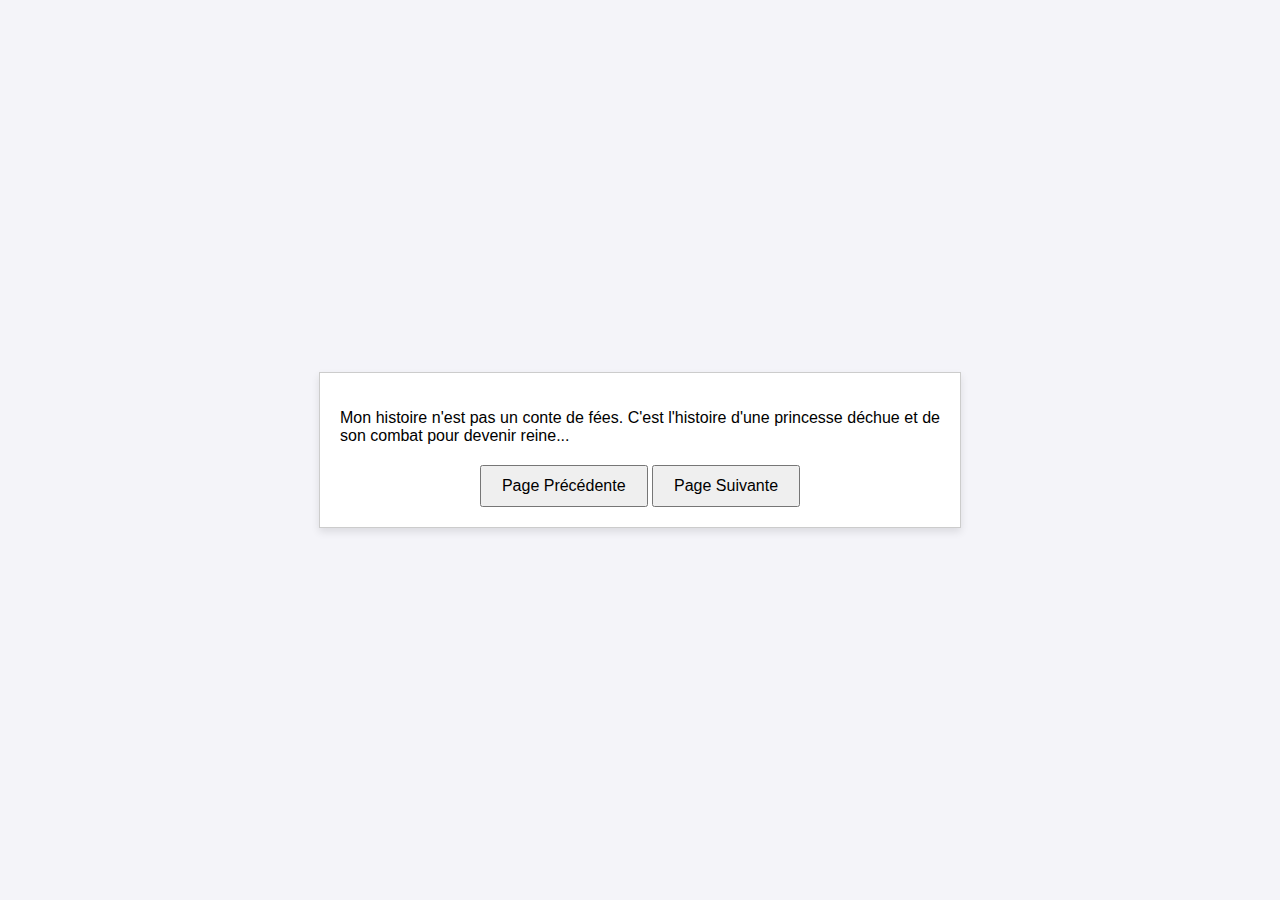
==== asredasdawn/read.html @ 8996b613 "Update and rename cover.html to read.html" ====
<!DOCTYPE html>
<html lang="fr">
  <head>
      <meta charset="UTF-8">
      <meta name="viewport" content="width=device-width, initial-scale=1.0">
      <title>Lecture - As Red As Dawn - De Leena HDF</title>
      <style>
          /* Styles pour la mise en page du texte */
          body {
              font-family: Arial, sans-serif;
              display: flex;
              justify-content: center;
              align-items: center;
              height: 100vh;
              margin: 0;
              background-color: #f4f4f9;
          }
          .book-container {
              width: 60%;
              max-width: 600px;
              text-align: justify;
              padding: 20px;
              border: 1px solid #ccc;
              background-color: #fff;
              box-shadow: 0 4px 8px rgba(0, 0, 0, 0.1);
          }
          .page {
              display: none; /* Par défaut, on cache toutes les pages */
          }
          .page.active {
              display: block; /* Affiche uniquement la page active */
          }
          .navigation {
              text-align: center;
              margin-top: 20px;
          }
          .navigation button {
              padding: 10px 20px;
              font-size: 16px;
              cursor: pointer;
          }
      </style>
  </head>
  <body>
    <div class="book-container">
        <!-- Page 1 -->
        <div class="page active">
            <p>Mon histoire n'est pas un conte de fées. C'est l'histoire d'une princesse déchue et de son combat pour devenir reine...</p>
        </div>
        
        <!-- Page 2 -->
        <div class="page">
            <p>Chapitre 1<br>J'avais quatorze ans lorsque j'ai acquis ce que ma défunte mère m'avait laissé...</p>
        </div>
    
        <!-- Ajoutez d'autres pages ici, une page par div .page -->
        <div class="page">
            <p>Chapitre 2<br>Le voleur me regarda pendant quelques secondes d'un air stupéfait...</p>
        </div>
    
        <!-- Navigation -->
        <div class="navigation">
            <button onclick="prevPage()">Page Précédente</button>
            <button onclick="nextPage()">Page Suivante</button>
        </div>
    </div>
    
    <script>
        // JavaScript pour gérer la navigation entre les pages
        let currentPage = 0;
        const pages = document.querySelectorAll('.page');
    
        function showPage(pageIndex) {
            pages.forEach((page, index) => {
                page.classList.toggle('active', index === pageIndex);
            });
        }
    
        function nextPage() {
            if (currentPage < pages.length - 1) {
                currentPage++;
                showPage(currentPage);
            }
        }
    
        function prevPage() {
            if (currentPage > 0) {
                currentPage--;
                showPage(currentPage);
            }
        }
    </script>
  </body>
</html>
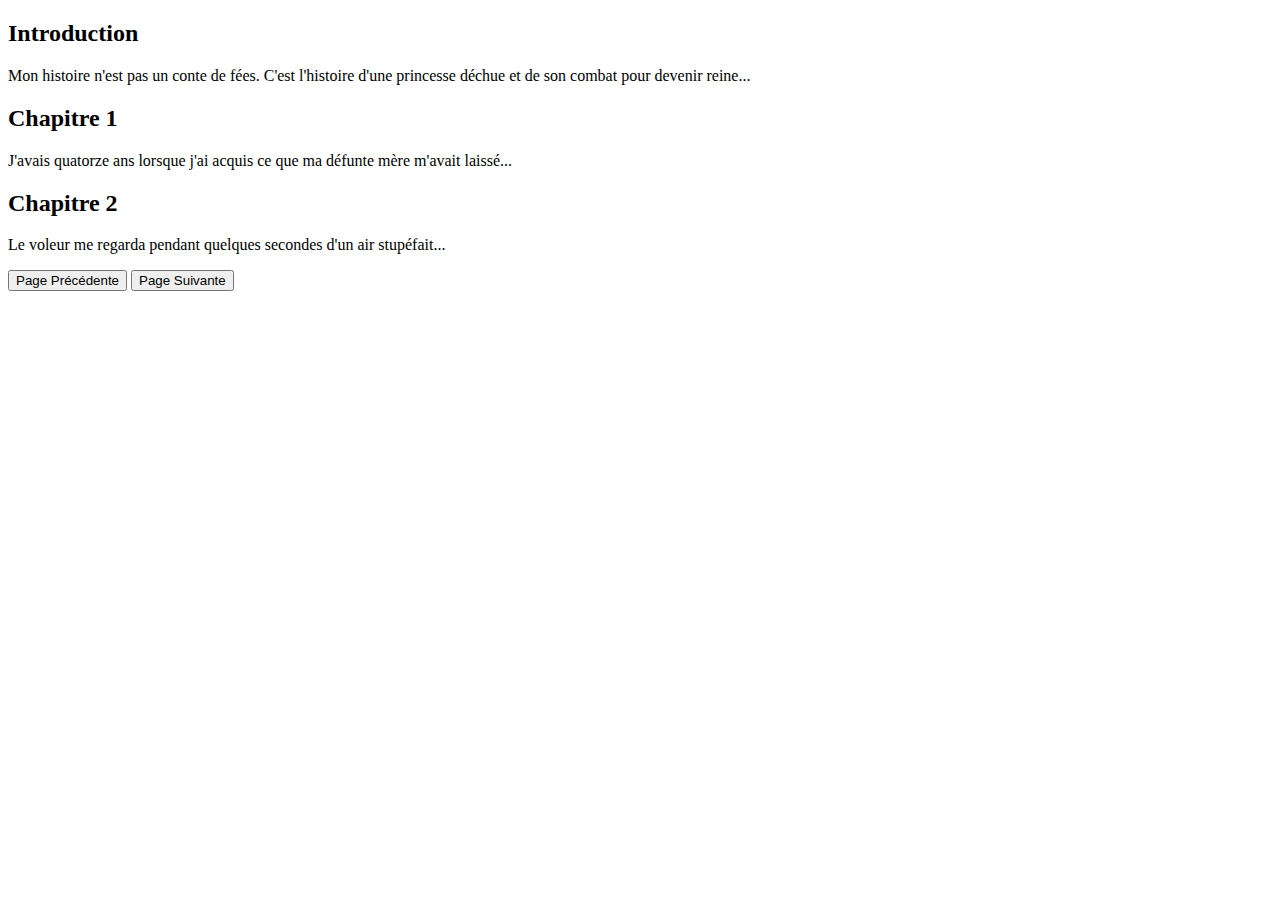
==== commit fbd32b4f: "Update read.html" ====
--- a/asredasdawn/read.html
+++ b/asredasdawn/read.html
@@ -3,59 +3,27 @@
   <head>
       <meta charset="UTF-8">
       <meta name="viewport" content="width=device-width, initial-scale=1.0">
-      <title>Lecture - As Red As Dawn - De Leena HDF</title>
-      <style>
-          /* Styles pour la mise en page du texte */
-          body {
-              font-family: Arial, sans-serif;
-              display: flex;
-              justify-content: center;
-              align-items: center;
-              height: 100vh;
-              margin: 0;
-              background-color: #f4f4f9;
-          }
-          .book-container {
-              width: 60%;
-              max-width: 600px;
-              text-align: justify;
-              padding: 20px;
-              border: 1px solid #ccc;
-              background-color: #fff;
-              box-shadow: 0 4px 8px rgba(0, 0, 0, 0.1);
-          }
-          .page {
-              display: none; /* Par défaut, on cache toutes les pages */
-          }
-          .page.active {
-              display: block; /* Affiche uniquement la page active */
-          }
-          .navigation {
-              text-align: center;
-              margin-top: 20px;
-          }
-          .navigation button {
-              padding: 10px 20px;
-              font-size: 16px;
-              cursor: pointer;
-          }
-      </style>
+      <title>Lecture - As Red As Dawn</title>
+      <link rel="stylesheet" href="styles.css">
   </head>
-  <body>
+  <body>  
     <div class="book-container">
         <!-- Page 1 -->
         <div class="page active">
+            <h2>Introduction</h2>
             <p>Mon histoire n'est pas un conte de fées. C'est l'histoire d'une princesse déchue et de son combat pour devenir reine...</p>
         </div>
         
         <!-- Page 2 -->
         <div class="page">
-            <p>Chapitre 1<br>J'avais quatorze ans lorsque j'ai acquis ce que ma défunte mère m'avait laissé...</p>
+            <h2>Chapitre 1</h2>
+            <p>J'avais quatorze ans lorsque j'ai acquis ce que ma défunte mère m'avait laissé...</p>
         </div>
     
-        <!-- Ajoutez d'autres pages ici, une page par div .page -->
+        <!-- Ajoutez d'autres pages ici -->
         <div class="page">
-            <p>Chapitre 2<br>Le voleur me regarda pendant quelques secondes d'un air stupéfait...</p>
+            <h2>Chapitre 2</h2>
+            <p>Le voleur me regarda pendant quelques secondes d'un air stupéfait...</p>
         </div>
     
         <!-- Navigation -->
@@ -65,30 +33,6 @@
         </div>
     </div>
     
-    <script>
-        // JavaScript pour gérer la navigation entre les pages
-        let currentPage = 0;
-        const pages = document.querySelectorAll('.page');
-    
-        function showPage(pageIndex) {
-            pages.forEach((page, index) => {
-                page.classList.toggle('active', index === pageIndex);
-            });
-        }
-    
-        function nextPage() {
-            if (currentPage < pages.length - 1) {
-                currentPage++;
-                showPage(currentPage);
-            }
-        }
-    
-        function prevPage() {
-            if (currentPage > 0) {
-                currentPage--;
-                showPage(currentPage);
-            }
-        }
-    </script>
+    <script src="script.js"></script>
   </body>
 </html>
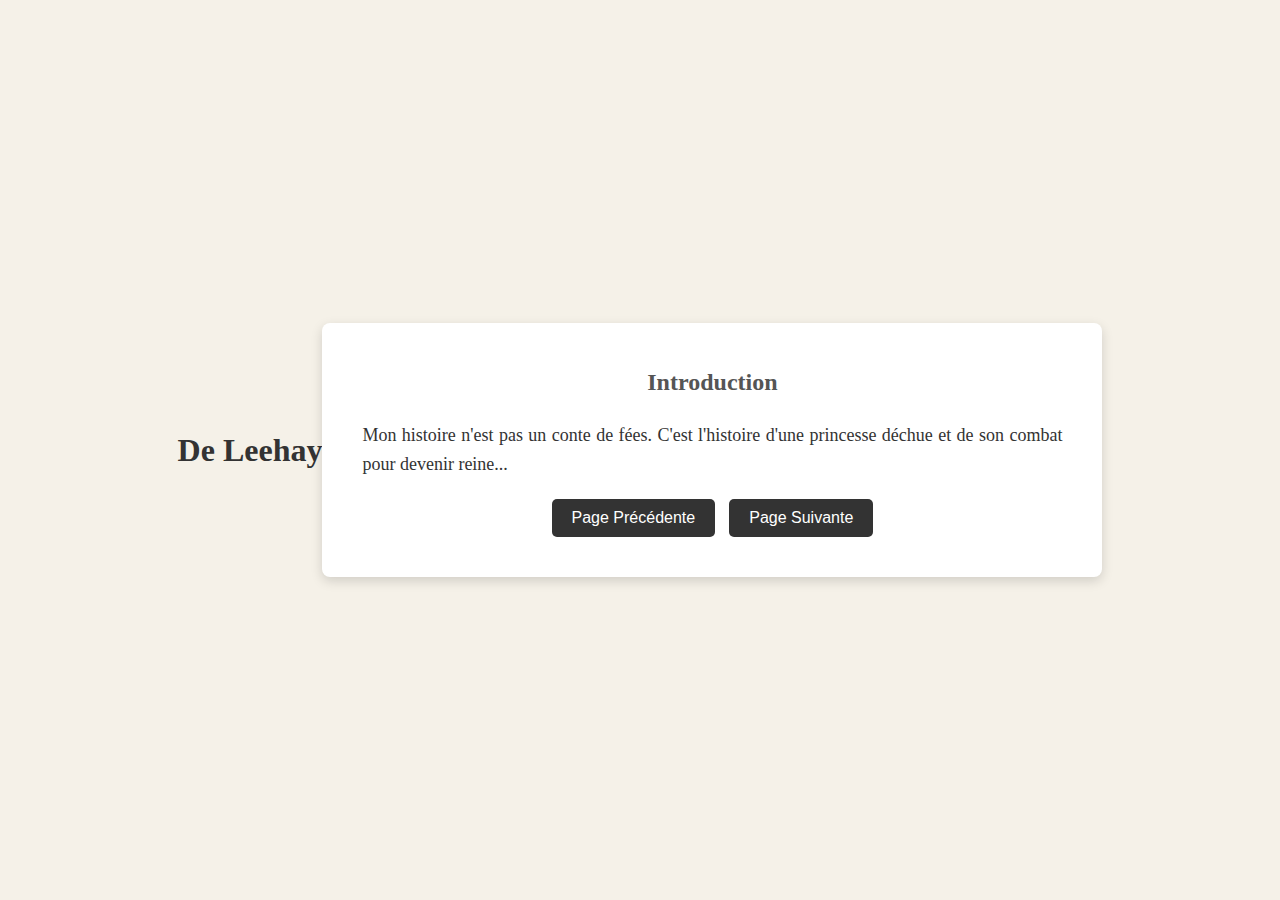
==== commit a1e1f4f6: "Update read.html" ====
--- a/asredasdawn/read.html
+++ b/asredasdawn/read.html
@@ -7,6 +7,7 @@
       <link rel="stylesheet" href="styles.css">
   </head>
   <body>  
+    <h1>De Leehay</h1>
     <div class="book-container">
         <!-- Page 1 -->
         <div class="page active">
--- a/asredasdawn/styles.css
+++ b/asredasdawn/styles.css
@@ -0,0 +1,74 @@
+/* Styles généraux pour la mise en page et l'ambiance du livre */
+body {
+    font-family: Georgia, serif;
+    color: #333;
+    background-color: #f5f1e8;
+    display: flex;
+    justify-content: center;
+    align-items: center;
+    height: 100vh;
+    margin: 0;
+}
+
+.book-container {
+    width: 60%;
+    max-width: 700px;
+    padding: 40px;
+    background-color: #fff;
+    box-shadow: 0 4px 12px rgba(0, 0, 0, 0.15);
+    border-radius: 8px;
+    line-height: 1.6;
+    text-align: justify;
+    position: relative;
+}
+
+/* Styles pour chaque page du livre */
+.page {
+    display: none; /* Cache toutes les pages par défaut */
+}
+
+.page.active {
+    display: block; /* Affiche uniquement la page active */
+    animation: fadeIn 0.6s ease;
+}
+
+/* Effet d'apparition pour chaque page */
+@keyframes fadeIn {
+    from { opacity: 0; }
+    to { opacity: 1; }
+}
+
+/* Styles pour le texte et les chapitres */
+p {
+    margin: 1em 0;
+    font-size: 18px;
+}
+
+h2 {
+    text-align: center;
+    font-size: 24px;
+    margin-top: 0;
+    color: #555;
+}
+
+/* Boutons de navigation */
+.navigation {
+    text-align: center;
+    margin-top: 20px;
+}
+
+.navigation button {
+    padding: 10px 20px;
+    font-size: 16px;
+    cursor: pointer;
+    border: none;
+    background-color: #333;
+    color: #fff;
+    border-radius: 5px;
+    margin: 0 5px;
+    transition: background-color 0.3s;
+}
+
+.navigation button:hover {
+    background-color: #555;
+}
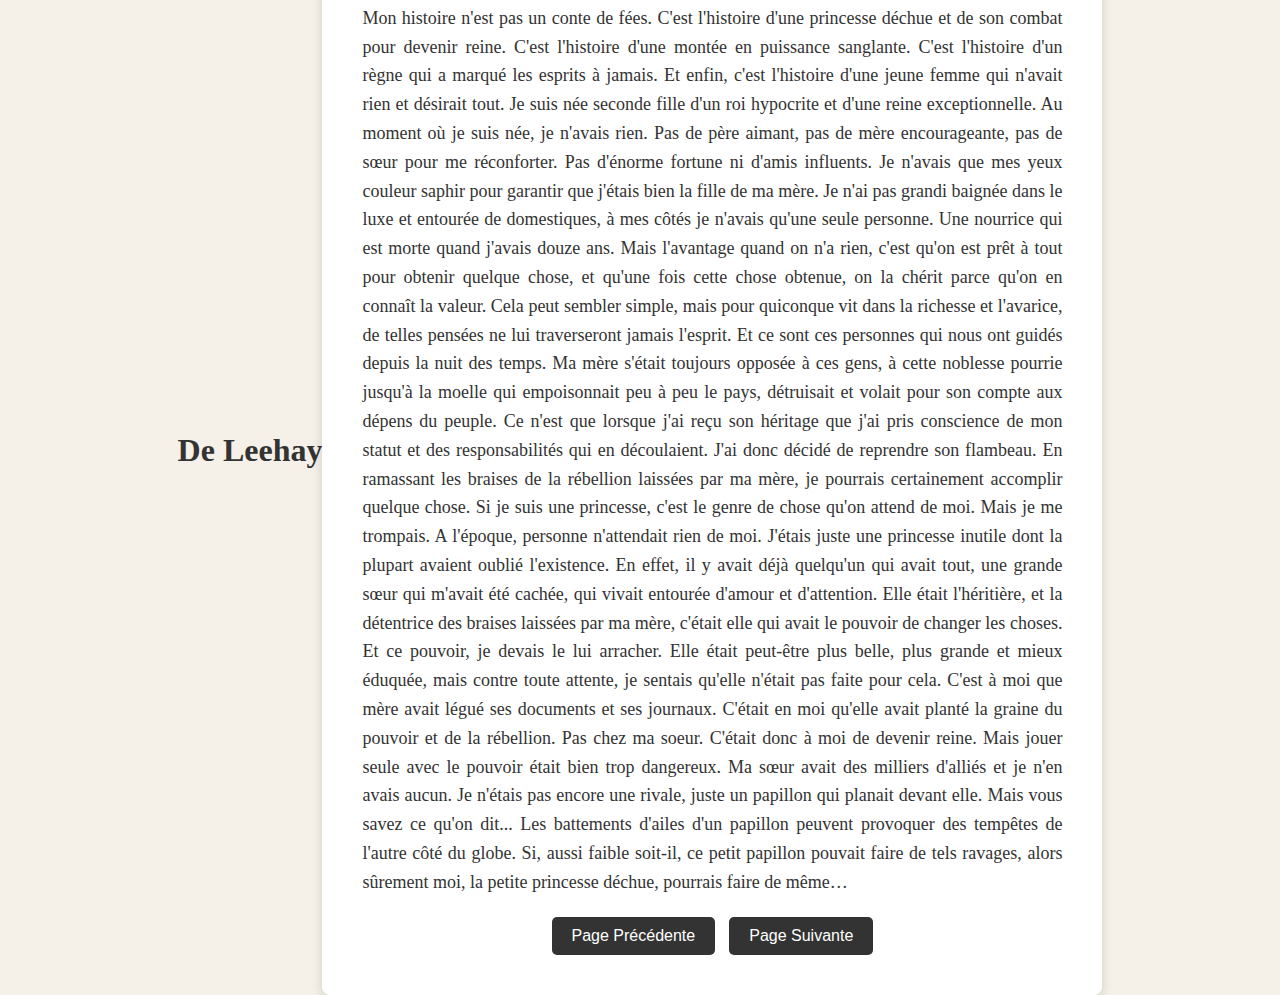
==== commit 0b93a44d: "Update read.html" ====
--- a/asredasdawn/read.html
+++ b/asredasdawn/read.html
@@ -12,19 +12,349 @@
         <!-- Page 1 -->
         <div class="page active">
             <h2>Introduction</h2>
-            <p>Mon histoire n'est pas un conte de fées. C'est l'histoire d'une princesse déchue et de son combat pour devenir reine...</p>
+            <p>Mon histoire n'est pas un conte de fées. C'est l'histoire d'une princesse déchue et de son
+combat pour devenir reine. C'est l'histoire d'une montée en puissance sanglante. C'est
+l'histoire d'un règne qui a marqué les esprits à jamais. Et enfin, c'est l'histoire d'une jeune
+femme qui n'avait rien et désirait tout. Je suis née seconde fille d'un roi hypocrite et d'une
+reine exceptionnelle. Au moment où je suis née, je n'avais rien. Pas de père aimant, pas de
+mère encourageante, pas de sœur pour me réconforter. Pas d'énorme fortune ni d'amis
+influents. Je n'avais que mes yeux couleur saphir pour garantir que j'étais bien la fille de ma
+mère. Je n'ai pas grandi baignée dans le luxe et entourée de domestiques, à mes côtés je
+n'avais qu'une seule personne. Une nourrice qui est morte quand j'avais douze ans. Mais
+l'avantage quand on n'a rien, c'est qu'on est prêt à tout pour obtenir quelque chose, et
+qu'une fois cette chose obtenue, on la chérit parce qu'on en connaît la valeur. Cela peut
+sembler simple, mais pour quiconque vit dans la richesse et l'avarice, de telles pensées ne
+lui traverseront jamais l'esprit. Et ce sont ces personnes qui nous ont guidés depuis la nuit
+des temps. Ma mère s'était toujours opposée à ces gens, à cette noblesse pourrie jusqu'à la
+moelle qui empoisonnait peu à peu le pays, détruisait et volait pour son compte aux dépens
+du peuple. Ce n'est que lorsque j'ai reçu son héritage que j'ai pris conscience de mon statut
+et des responsabilités qui en découlaient. J'ai donc décidé de reprendre son flambeau. En
+ramassant les braises de la rébellion laissées par ma mère, je pourrais certainement
+accomplir quelque chose. Si je suis une princesse, c'est le genre de chose qu'on attend de
+moi. Mais je me trompais. A l'époque, personne n'attendait rien de moi. J'étais juste une
+princesse inutile dont la plupart avaient oublié l'existence. En effet, il y avait déjà quelqu'un
+qui avait tout, une grande sœur qui m'avait été cachée, qui vivait entourée d'amour et
+d'attention. Elle était l'héritière, et la détentrice des braises laissées par ma mère, c'était elle
+qui avait le pouvoir de changer les choses. Et ce pouvoir, je devais le lui arracher. Elle était
+peut-être plus belle, plus grande et mieux éduquée, mais contre toute attente, je sentais
+qu'elle n'était pas faite pour cela. C'est à moi que mère avait légué ses documents et ses
+journaux. C'était en moi qu'elle avait planté la graine du pouvoir et de la rébellion. Pas chez
+ma soeur. C'était donc à moi de devenir reine. Mais jouer seule avec le pouvoir était bien
+trop dangereux. Ma sœur avait des milliers d'alliés et je n'en avais aucun. Je n'étais pas
+encore une rivale, juste un papillon qui planait devant elle. Mais vous savez ce qu'on dit...
+Les battements d'ailes d'un papillon peuvent provoquer des tempêtes de l'autre côté du
+globe. Si, aussi faible soit-il, ce petit papillon pouvait faire de tels ravages, alors sûrement
+moi, la petite princesse déchue, pourrais faire de même…</p>
         </div>
         
         <!-- Page 2 -->
         <div class="page">
             <h2>Chapitre 1</h2>
-            <p>J'avais quatorze ans lorsque j'ai acquis ce que ma défunte mère m'avait laissé...</p>
+            <p>J'avais quatorze ans lorsque j'ai acquis ce que ma défunte mère m'avait laissé, quinze
+quand j'ai découvert l'existence de ma grande sœur, seize quand j'ai réalisé que mes
+tentatives de conquête du pouvoir resteraient vaines tant que je n'aurais pas d'alliés.
+Pour moi la vie n'a jamais été un long fleuve tranquille, j'ai dû tout apprendre seule.
+L'écriture et la lecture, la couture et la broderie, l'étiquette royale bien sûr. Puis j'ai continué
+avec la politique, la diplomatie et les stratégies guerrières. Pour finir avec la finance, la
+comptabilité et le commerce.
+Jour après jour, je devenais un monstre de connaissance.
+Ma sœur avait la beauté, le charisme. J'aurais les compétences.
+Je me réveillais chaque matin un peu plus déterminée, obligée de regarder ma sœur Annet
+de loin, ses longs cheveux dorés volant au vent. Son doux sourire charmant les fils et les
+filles des marquis ou des comtes, qui lui rendaient visite presque tous les jours.
+Un jour, en la regardant par la fenêtre, nos regards s'étaient croisés, et ses yeux s'étaient
+voilés un instant.
+"Elle me déteste aussi." Je me suis dit ce jour-là.
+Il suffisait de les regarder brièvement dans les yeux pour voir la haine qui ornait leurs
+regards lorsqu'ils me voyaient.
+Mon père ne faisait pas exception.
+Il était apparemment obsédé par ma mère, et je ne lui ressemblait malheureusement en rien.
+J'étais même celle qui avait causé sa mort.
+Au contraire, Annet était comme une reproduction de notre mère. Un sosie presque parfait. Il
+n'y avait pas de mots pour décrire à quel point elles étaient similaires. Et secrètement j'en
+étais jalouse. Si seulement j'avais pu ressembler un peu à notre mère...
+Je n'aurais peut-être pas vécu recluse, j'aurais rencontré mon père bien avant mes quatorze
+ans. Mais cela n'avait pas été le cas et rien ne changerait jamais cela.
+Je me souvenais encore de ses premiers mots lorsque je m'étais présenté à lui pour la
+première fois. J'avais l'air ridicule dans ma robe usée et trop petite, mes cheveux violet
+foncé étaient plus emmêlés et ternes que si je venais de rentrer d'un champ de bataille.
+"Qui es-tu?" avait-il demandé d'un ton ennuyé.
+Je n'avais même pas pris la peine de répondre.
+Je m'étais contentée de le dévisager le plus résolument possible, et j'étais sûr qu'un jour il
+brûlerait sous le feu de mon regard.
+Et puis soudainement, il avait laissé échapper un petit rire avant de se taire et de me
+regarder froidement.
+"Alors c'est toi Capri... Après tout ce temps, je ne pensais pas que tu aurais survécu." Puis il
+avait rit de nouveau.
+Charmante rencontre n'est ce pas ?
+C'est ce jour-là que j'avais définitivement compris que personne ne m'aimait. Le peuple
+ignorait mon existence, le personnel me haïssait, et ma seule famille me traitait comme si je
+n'existais pas.
+Cette réalité me frappa fort, très fort. Mais pas assez pour m'abattre.
+S'ils ne voulaient pas reconnaître mon existence alors j'allais les forcer à le faire.
+J'allais devenir si intelligente, que tous leurs conseillers se retrouveraient sur le banc de
+touche.
+Si puissante, que mon père serait forcé de s'agenouiller devant moi.
+Si belle, si raffinée que même Annet paraîtrait fade en comparaison.
+Si aimée de tous, que je n'aurais plus besoin d'un père ou d'une sœur pour me sentir exister.
+Ce jour là, alors qu'un crépuscule couleur rouge sang commençait à teinter le ciel, je
+regardais l'église principale une dernière fois.
+La prochaine fois que mes pieds fouleront ce sol, ce sera lors de mon couronnement.
+Après cette promesse, je m'en retourna vers le palais, bien décidée à fomenter un plan
+imparable et parfait.
+Une fois dans ma chambre, je me mis une nouvelle fois à lire les carnets que ma mère
+m'avait légué, la lettre qu'elle m'avait écrite quelques minutes avant de mourir. J'effleurais
+les bourses remplies d'or qu'elle avait laissé pour moi. Il serait peut-être temps de m'en
+servir...
+D'un côté de savais que j'avais besoin de cet argent.
+De l'autre, je me refusais à l'utiliser. C'était l'argent de ma mère, pas le miens, si mon plan
+s'avérait être un échec alors son héritage serait gâché.
+Cependant l'argent est un allié indispensable lors des guerres de pouvoir.
+Le plus riche peut aisément manipuler les foules. Et cela est d'autant plus vrai dans une
+famille Royale...
+On dit que la nuit porte conseil. Je peux vous assurer que c'est vrai, car après une longue
+nuit de sommeil, les idées fusaient dans mon cerveau sans s'arrêter.
+Tôt ce matin, je brossais diligemment mes longs cheveux violets foncés. Je tenais cette
+couleur parme de mon père. Ma chevelure avait beau être ondulée et terne, elle avait le
+mérite d'être soyeuse. Avec quelques coiffes et ornements je pourrais facilement en faire
+quelque chose.
+Mes yeux, à l'inverse de ma chevelure, étaient mon point fort. D'un bleu ciel éclatant, ils
+brillaient plus fort que le plus gros des saphirs. Et ils me permettaient de prouver ma
+légitimité à la succession.
+Seule la famille Azur, dont ma mère était la matriarche, possédait ces yeux d'un bleu si
+caractéristique.
+Même si je n'étais pas aussi resplendissante que ma sœur, je n'étais pas non plus hideuse.
+J'enfilais une robe en mousseline bleue pâle, que j'avais cousue moi même, et qui était
+certainement la plus belle pièce que j'avais en ma possession. Elle n'était pas aussi
+splendide que les toilettes de ma sœur, mais elle était tout de même plus belle que les robes
+abîmées et trop petites qui s'entassaient dans mon placard.
+J'optais ensuite pour une paire d'escarpins blancs, qui appartenaient autrefois à ma mère.
+Ils étaient légèrement trop grands pour moi mais je n'avais que ceux là.
+Pour finir, je me cachais sous une cape bleue sombre, également de ma confection, puis
+sorti de ma chambre.
+Dans le palais abandonné que l'on m'avait cédé, il y avait dans le hall un portrait de la
+famille royale avant ma naissance. Mon père un sourire fier et hautains accroché aux lèvres,
+tenait dans ses bras ma sœur, qui n'était qu'un bébé entouré d'un lange de soie blanche. Et
+puis il y avait ma mère. Ce portrait ne lui faisait pas honneur. Elle affichait une mine trop
+posée, trop calme, qui ne correspondait pas à sa personnalité de guerrière, à son
+tempérament de feu.
+Cathleen Azur Weiss restait dans les mémoires de par sa détermination et son regard
+vaillant.
+Mais ici, elle n'était représentée qu'en pauvre mère fatiguée. Je détestait ce portrait.
+Une fois sortie du palais désaffecté, je quittais le domaine royal par le fond du jardin, sans
+croiser personne, puis me dirigeais vers la ville à pied, les bourses laissées par ma mère
+cachées sous ma cape. Je me rendais là bas sans trop de but. Je ne savais pas si il vallait
+mieux acheter des bijoux, des robes, ou bien une épée pour me défendre, ou peut être
+même un esclave. J'étais persuadée qu'en suivant mon instinct je trouverai quelque chose
+d'utile. L'épée n'était pas une si mauvaise idée, mais il y avait plusieurs inconvénients.
+Premièrement, je ne connaissais que la théorie du combat à l'épée, acheter une épée
+signifiait également louer les services d'un maître d'armes. Or cela était certainement hors
+de ma portée, et m'entraîner seule était bien trop dangereux. De plus, il était mal vu qu'une
+femme achète une épée dans notre contrée, et sans vouloir leur donner raison, j'étais
+certainement trop faible physiquement pour porter une épée normale. J'abandonnais donc
+l'idée de l'épée.
+Par ailleurs, acheter un esclave était sûrement encore plus risqué. J'avais besoin d'une
+personne forte et agile, cependant forte et agile signifiait qu'il serait très facile pour l'esclave
+de s'échapper une fois sa liberté achetée. Il pourrait même me voler, ou bien me tuer. Ces
+gens là étaient prêts à tout pour survivre. Ils n'étaient donc pas dignes de confiance.
+J'optais donc pour les parures et les tenues de rêves que j'avais souvent vu sur les nobles
+de la cour. Petite, j'avais passé énormément de temps à épier ma sœur et ses amis, à
+écouter en secret les conversations des jeunes ladys experte en mode. Je savais donc où
+aller. Pour les robes c'était chez la célèbre couturière Artina, dont les créations étaient
+réservées uniquement à la très haute société, et c'était là que je me dirigeais en premier.
+J'entrais dans la boutique qui par chance était vide et analysait les tissus, et les modèles
+exposés sur les mannequins. Mon œil fut attiré par une robe jaune pâle, elle était au fond du
+magasin et n'avait pas l'air tout à fait terminée mais elle était déjà magnifique. Je touchais
+délicatement le tissu du buste, lorsqu'une voix féminine assez grave résonna derrière moi.
+"Elle vous intéresse ?" Demanda-t-elle d'un ton un peu bourru.
+Je répondis sans me retourner.
+"Combien la vendez vous ?"
+J'entendis un rire, qui me rappela vaguement celui de mon père lors de notre première
+rencontre.
+"Certainement plus chère que ce que vous pouvez vous permettre ma petite dame, mieux
+vaut vous rediriger vers des modèles plus simples et mieux adaptés."
+Je me retournais cette fois-ci. Artina était une femme grande et imposante, et vieillir n'avait
+fait qu'aiguiser sa beauté si particulière. Sa peau mate et ses cheveux noirs faisaient
+ressortir son regard si sombre mais si franc. Elle ne souhaitait pas perdre du temps avec
+des gens peu fortunés.
+Ses mots me firent sourire tandis que je la toisais froidement.
+"Je crois que j'ai ce qu'il faut." J'ai levé une des bourses tout en gardant un sourire narquois.
+"Mettez moi également ce modèle, avec le tissu tartan, ainsi que cette robe vert pomme."
+J'ai ajouté en pointant du doigt les modèles souhaités. Puis je lui lançais la première bourse,
+qu'elle rattrapa au vol, toujours stupéfaite par ce qu'il venait de se passer.
+Pour cette femme de caractère, c'était certainement la première fois qu'une fille si
+maigrelette, et faible lui parler sur ce ton, et elle en resta muette quelques instants.
+Je dus la couper dans ses réflexions car elle sursauta lorsque je pris la parole.
+"Je peux venir les chercher dans six jours, ça vous suffira n'est ce pas ?"
+Elle balbutia un oui, et je pus quitter la boutique sans me retourner, pleinement satisfaite. Je
+reposais ensuite la capuche de ma cape sur mon visage.
+"J'espère qu'elle n'a pas trop fait attention à mes yeux ..." Je murmurais en m'en allant vers
+la boutique du joaillier.
+Une fois encore la boutique était vide, à l'exception du vendeur, Stephen et d'une personne
+qui semblait être son assistant. Sans me soucier d'eux, j'admirais les pièces délicatement
+posées sur du velours sous l'épaisse vitrine. Stephen méritait effectivement sa renommée.
+Son travail était tout simplement fabuleux, chaque pierre était taillée si précisément qu'elle
+découpait votre image en million de petits reflets. Cela en était presque ensorcelant.
+Je portais mon choix sur quelques parures en jade et en diamants puis me dirigeais vers
+l'artisan afin de négocier les prix, lorsque mes yeux furent attirés par une masse sombre qui
+se déplaçait rapidement dans l'arrière boutique. Je n'étais visiblement pas la seule cliente
+ici. Je reportais alors mon attention sur Stephen, il était jeune et svelte, talentueux mais pas
+imbus de sa personne. À l'inverse d'Artina, il ne rechigna pas et emballa tout ce que je lui
+achetait proprement, avant de me remettre le tout avec un grand sourire. Du coin de l'œil
+j'aperçus une nouvelle fois cette silhouette en arrière boutique alors que m'apprêtais à m'en
+aller. Puis nos regards se croisèrent. L'inconnu avait de magnifiques yeux en amandes,
+d'une sublime couleur miel. Il y brillait un éclat malicieux presque aussi hypnotisant que les
+bijoux de la vitrine. Mais cet éclat me mis sur la piste, ce n'était pas un client.
+J'eu à peine le temps de finir de penser que l'inconnu se ruait sur la porte de sortie, mes
+boîtes à bijoux en mains. J'étais sonnée, si j'avais pu lire son regard il avait certainement vu
+au travers du mien, et il savait que j'avais compris. J'eu un déclic, et sorti en courant pour le
+poursuivre, laissant Stephen seul dans sa boutique, complètement abasourdi par les
+évènements.
+J'avais beau être petite, je courais plutôt vite et réussi à rattraper le retard que j'avais perdu
+sur le voleur. Puis soudainement je le perdit de vue. À bout de souffle je m'arrêtais près
+d'une petite ruelle, déçue. Je regardais sous ma cape, il ne me restait plus que deux
+bourses sur les quatres, et l'une avait été volée. Quelle déception. À ce moment-là j'étais
+trop occupée à penser pour sentir la présence qui était derrière moi. D'un coup sec je fus
+plaquée contre un mur, une main me couvrant la bouche, et un couteau sous la gorge.
+Je fis face à l'inconnu une nouvelle fois. C'était bien le voleur aux yeux dorés.
+"Qu'on soit bien clair, j'en ai rien à cirer des petites bourges comme toi, je ne te rendrais pas
+tes bijoux, il y a des gens qui en ont bien plus besoin que toi. Et si tu me dénonce je te tue."
+Je ricanais et il enleva sa main de ma bouche, l'air méfiant. Je fouillais sous ma cape pour
+attraper une bourse et il empoigna mon bras violemment me forçant à révéler l'argent que
+j'avais dans les mains.
+Je plantais ensuite mon regard dans le sien, sans faillir.
+"Tu vas me rendre mes bijoux." J'ai déclaré d'une voix plus assurée que jamais.
+"Tu vas me rendre mes bijoux, et tu vas m'accompagner…"</p>
         </div>
     
         <!-- Ajoutez d'autres pages ici -->
         <div class="page">
             <h2>Chapitre 2</h2>
-            <p>Le voleur me regarda pendant quelques secondes d'un air stupéfait...</p>
+            <p>Le voleur me regarda pendant quelques secondes d'un air stupéfait, avec d'éclater de rire.
+"Je vois, plutôt comique comme réaction pour une petite fille en danger. Et donc, en quel
+honneur me fais tu cette demande ?" Il demanda d'un air malicieux.
+Mon regard me brûlait, et j'espérais qu'il le brûlait aussi. Ce voleur impétueux.
+Si son regard était perçant, le mien devait l’être encore plus car il lâcha mon poignet et
+recula afin de me laisser plus d’espaces. Cependant il ne me rendit pas mes achats pour
+autant. Lasse, j’époussetais ma robe délicatement, veillant à ne pas l’abîmer, par chance
+elle n’était trop sale. Pendant ce temps le voleur semblait perdre patience, j’avais
+définitivement piqué son intérêt.
+“Si tu veux que je t’accompagne, petite bourgeoise, j’espère que tu y mettras le prix. Je ne
+fais rien gratuitement, encore moins pour des gens matérialistes comme toi. ” Commença-t-il
+d’un ton dédaigneux qui me prouvait bien sa répulsion envers toute forme de richesse et de
+noblesse.
+Pour le convaincre je me devais de lui prouver que j’étais de son côté et que j’étais prête à
+le payer grassement s’il se mettait à mon service.
+“Ici n’est pas un endroit propice pour discuter, si tu me suis dans mon palais, et ce n’est pas
+un piège, je te révèlerai tout et te paierai grassement pour tes services.” Ma tentative d’avoir
+un ton assuré fut un succès, ma voix n’était pas particulièrement forte mais on sentait la
+détermination couler sur chacun de mes mots. Certaine qu’il me suivrait je lui tournais le dos
+me préparant à partir lorsque sa voix malicieuse me rappela.
+“Je ne peux même pas connaitre ton petit nom…potentielle future employeuse ?”
+Je lui fis face de nouveau, retirant mon capuchon par la même occasion.
+“Capri” J’ai répondu en espérant piquer son intérêt de nouveau.
+“Capri Weiss”
+Malgré la surprise que laissait transparaître son regard doré, le voleur ne posa aucune
+question ni ne fit aucune remarque.
+Comme je m’y attendais, le jeune homme me suivit de loin, gardant en main mes bijoux,
+comme une garantie si je lui tendais un piège. Une fois arrivée au domaine royal je dus une
+nouvelle fois me faufiler par la porte de derrière, le voleur n'eut pas besoin que je lui
+demande d’être discret et se glissa habilement dans la réserve avant de me suivre jusqu’à
+mes appartements.
+Les mains croisées sur la nuque, il se baladait nonchalamment dans les couloirs. Il avait au
+moins la politesse d’être silencieux, du moins c’est ce que je pensais au début.
+“Alors tu es quoi ? Une fille illégitime ?” Demanda-t-il franchement, contredisant ainsi mes
+pensées intérieures.
+Énervée par ces allusions, j'empoignait brutalement le col de sa cape et le tira vers moi.
+“Tu devrais savoir que les enfants illégitimes ne portent que le nom de leur mère, serais-tu
+moins intelligent que ce que je pensais ?”
+Il me repoussa sans trop de mal et éclata de rire.
+“Du calme petite princesse, si tu réagis à de telles provocations tes plans risquent d’avorter
+très rapidement.”
+Je commençais à regretter de l’avoir amené ici, ce n’était qu’un voleur, et son caractère était
+des plus insupportables.
+“Tu ne t’es même pas présenté, tu n’as pas voix au chapitre, c’est moi qui te fait une grâce
+ici, j’ai beau ne pas avoir beaucoup d’autorité, c’est toujours assez pour t’envoyer derrière
+les barreaux jusqu’à la fin de tes jours.”
+Il m’offrit comme réponse un sourire narquois qui eut le don de m’énerver encore plus.
+“J’aime bien les filles qui ont du caractère, tu n’es pas si terrible que ça finalement, je vais
+peut être me plaire ici.”
+“Ton nom.” Je le tansait.
+“Kazari Artel pour vous servir gente demoiselle…enfin tant que vous me payez.”
+Kazari…la pie, en langue ancienne, un nom qui pour sur lui allait à merveille.
+Je le fis entrer dans ma chambre et lui indiqua le divan tandis que je pris place sur le fauteuil
+après avoir préparé du thé.
+Il se laissa tomber sans élégance sur le divan et après avoir bu sa tasse de thé d’une seule
+traite, il se décida à écouter ce que je tentait de lui dire.
+De nature honnête, je décidais de tout lui partager. Je lui parlais d’abord de ma mère et de
+ses projets inaccomplis, de mon père et de son amour obsessionnel pour ma mère et ma
+sœur qui lui ressemblait comme deux gouttes d’eau, de cette sœur qui dédaignait jusqu'à
+mon existence même et qui n’avait jamais eu ne serait ce que la curiosité de me rendre
+visite. Puis je lui contais ma naissance et la tragédie qu’elle avait engendrée, je lui contait
+mon enfance solitaire causée par la haine de ma famille et des serviteurs à mon égard, je lui
+parlais de Manon, cette simple gouvernante qui représentait la seule tâche de bonheur dans
+mon histoire. Pour finir je lui exposais mon mal-être, à moi qui n’avait rien et qui avait été
+mise au placard dès ma naissance, je lui faisais part de mon plan pour renverser le pouvoir
+actuel et le sommait de m’aider, contre une somme d’argent que même lui ne pouvait
+s’imaginer.
+J’étais plutôt fière de moi après cet exposé long et douloureux. J’avais été franche et me
+trouvait convaincante.
+Ce ne fut pas le cas de Kazari qui me regardait d’un œil mauvais. La mine sombre, il se leva
+et se posta devant la fenêtre. Il me tournait le dos mais je sentais tout de même sa colère
+déborder. Avais-je dit quelque chose de mal ?
+“Tu n’es pas différente des autres, petite princesse gâtée. Tu penses n’avoir rien mais tu as
+tout de même un toit au-dessus de la tête pour te protéger du froid et de la pluie, un lit
+douillet dans lequel te blottir lorsque tu as sommeil, une servante qui te sert des repas
+raffinés…Quel égoïsme, tu as peut être été ignorée par ta famille mais ils ont tout de même
+assurés ta survie, et tu ne le réalises même pas. Encore une fois toutes vos actions ne sont
+motivées que par une chose, le pouvoir. Quand allez-vous enfin vous démener pour des
+humains ? Si vous voulez vraiment votre couronne, allez donc convaincre ceux qui
+possèdent encore moins que vous et qui vivent dans la misère.”
+Sur ces mots Kazari disparut, sortant par la fenêtre, me laissant ici pantoise. Il avait bien
+évidemment pris mes bijoux avec lui. C’est comme s’il me disait de venir les chercher. Ce
+satané voleur. Je n’aurais pas dû l'emmener ici. Il n’avait même pas tenté de comprendre le
+moindre de mes sentiments. Ou bien si peut être qu’il l’avait fait et qu’aller chercher mes
+bijoux était une chance qu’il me donnait. Essayait-il de me mettre face à ma propre bêtise ?
+Si oui c’était réussi, j’avais conscience d’être un peu immature et enfantine, mais pourquoi
+n’avais-je pas le droit de l’être ? J’ai grandi en sacrifiant mon enfance, j’ai grandi sans
+personne, pourquoi devrais-je toujours être un modèle de grâce et de grandeur morale ?
+Il me fallut deux jours pour mettre ma fierté de côté et m’aventurer dans les quartiers
+pauvres. L’ambiance dénotait de celle de la rue principale. Pas de bâtiments colorés, pas de
+devanture brillante, pas de musiciens pour divertir les passants, rien de tout cela n’existait
+ici, c’était comme entrer dans un tout autre monde. Des enfants aux cheveux sales et dont
+les vêtements déchirés n’en avaient plus pour longtemps couraient derrière une boule de
+paille. Ils étaient misérables. La saleté se confondait avec la maladie et l’air était
+pratiquement irrespirable. J’étais heureuse de porter ma cape, car au vu des regards qui se
+portaient sur moi, je n'étais pas la bienvenue. La seule vue de mes mains pâles et
+dépourvues de cloques ou de quelconques formes de saleté suffisait à provoquer leur haine.
+Je me dépêchais d’arpenter les rues à la recherche de Kazari lorsqu’une petite fille aux
+cheveux blonds sales tira doucement sur le bas de ma robe. Son apparence était déplorable
+mais malgré cela, un sourire rayonnant illuminait son visage d’enfant. Sans réfléchir, je pris
+sa petite main dans la mienne et la laissa me guider, au rythme de ses petits pas.
+“Comment t'appelles tu ?” Je demandais d’un ton calme.
+“Moi je m’appelles Elga, Elga Roselun, c’est un joli nom t’as vu ?” La petite répondit d’un ton
+enjoué. Elle avait l’air ravie que je m’intéresse à elle.
+“Oui c’est très beau.” Je lui ai sourit, curieusement cette petite fille avait une présence très
+apaisante.
+“Tu vis seule ici ?” J’ai repris, curieuse d’en apprendre plus sur cet endroit et ses habitants.
+Elle secoua la tête. “Non, je vis avec mon frère jumeau, il s’appelle Rico. Et il y a aussi tout
+plein d’autres enfants avec nous. C’est grand frère qui s’occupe de nous. Il a recueilli les
+gens qui n’ont pas de papa ou de maman et il prend soin de nous. ”
+Grand frère… c’était peut être Kazari. Il prenait donc soin des enfants orphelins.
+“Et toi grande sœur comment tu t’appelles ?” Enchaîna Elga. Je fus surprise du surnom
+qu’elle m’attribua.
+“Capri, mon nom c’est Capri.” Je lui cachais délibérément mon nom de famille, il était
+probable qu’elle en veuille aux Royaux, après tout c’était à cause de mon père que cette
+petite fille était à la rue. Elle n’avait pas besoin de savoir ça pour le moment.
+“C’est joli, c’est ta maman qui te l’a donné ?” Demanda-t-elle. C’était si innocent et doux.
+Jamais je n’aurais pensé pouvoir apprécier une discussion aussi enfantine. C’était pourtant
+juste un échange de banalités, une petite fille qui me demandait mon nom.
+“Oui c’est elle qui l’a choisi. Il signifie volonté en langue ancienne.” Ma mère avait vraiment
+un don pour choisir les noms… Mon nom signifiait volonté et celui de ma sœur voulait dire
+abnégation.
+“Et ton nom de famille ?” Elga s’interrogea.
+Sa question me fit me crisper accidentellement. Devrais-je être honnête ? Ou bien devrais-je
+lui mentir ?</p>
         </div>
     
         <!-- Navigation -->
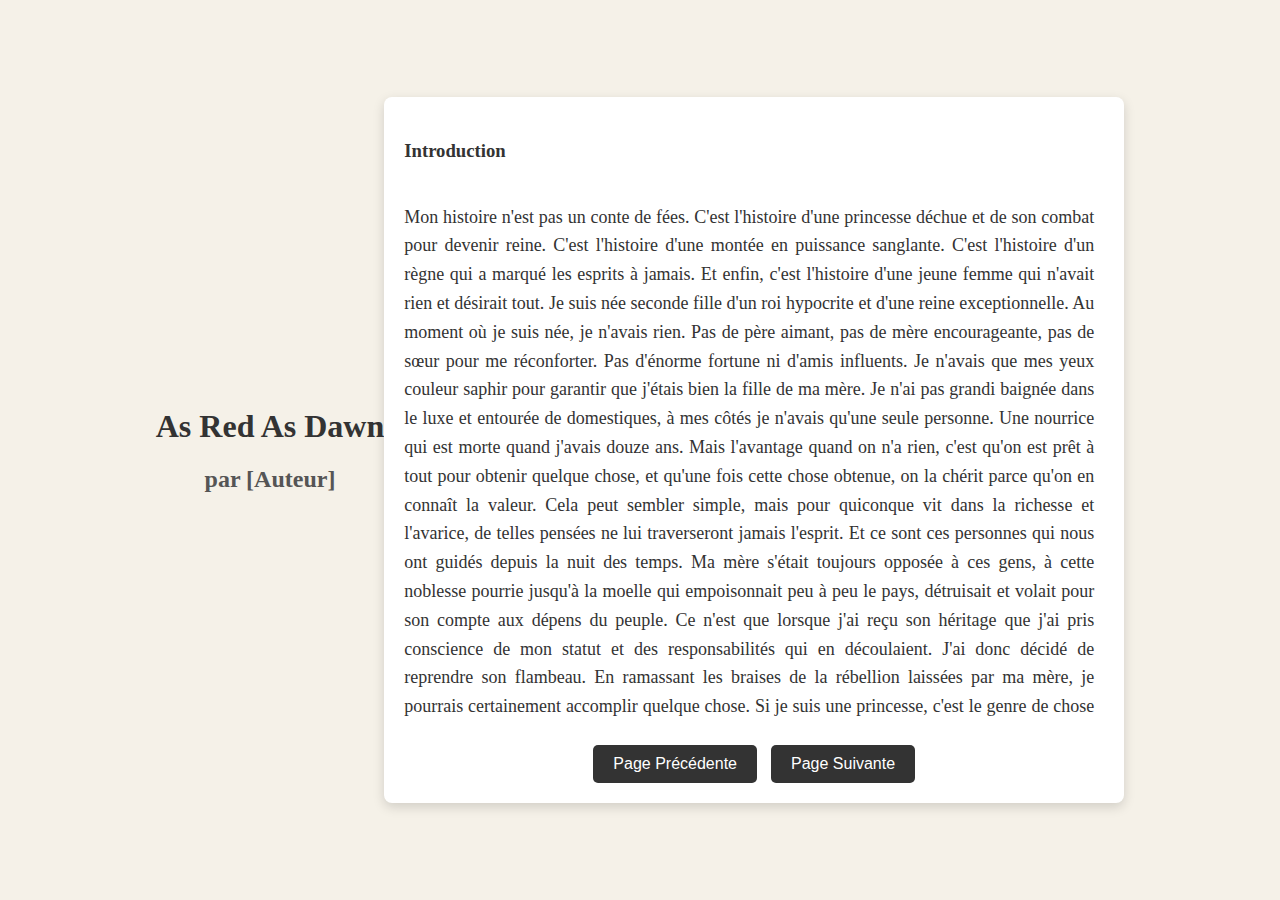
==== commit f6d1b29a: "Update read.html" ====
--- a/asredasdawn/read.html
+++ b/asredasdawn/read.html
@@ -1,17 +1,23 @@
 <!DOCTYPE html>
 <html lang="fr">
-  <head>
-      <meta charset="UTF-8">
-      <meta name="viewport" content="width=device-width, initial-scale=1.0">
-      <title>Lecture - As Red As Dawn</title>
-      <link rel="stylesheet" href="styles.css">
-  </head>
-  <body>  
-    <h1>De Leehay</h1>
-    <div class="book-container">
-        <!-- Page 1 -->
-        <div class="page active">
-            <h2>Introduction</h2>
+<head>
+    <meta charset="UTF-8">
+    <meta name="viewport" content="width=device-width, initial-scale=1.0">
+    <title>Lecture - As Red As Dawn</title>
+    <link rel="stylesheet" href="styles.css">
+</head>
+<body>
+
+<div class="header">
+    <h1>As Red As Dawn</h1>
+    <h2>par [Auteur]</h2>
+</div>
+
+<div class="book-container">
+    <!-- Page 1 -->
+    <div class="page active">
+        <h3>Introduction</h3>
+        <div class="page-content">
             <p>Mon histoire n'est pas un conte de fées. C'est l'histoire d'une princesse déchue et de son
 combat pour devenir reine. C'est l'histoire d'une montée en puissance sanglante. C'est
 l'histoire d'un règne qui a marqué les esprits à jamais. Et enfin, c'est l'histoire d'une jeune
@@ -46,10 +52,12 @@
 globe. Si, aussi faible soit-il, ce petit papillon pouvait faire de tels ravages, alors sûrement
 moi, la petite princesse déchue, pourrais faire de même…</p>
         </div>
-        
-        <!-- Page 2 -->
-        <div class="page">
-            <h2>Chapitre 1</h2>
+    </div>
+    
+    <!-- Page 2 -->
+    <div class="page">
+        <h3>Chapitre 1</h3>
+        <div class="page-content">
             <p>J'avais quatorze ans lorsque j'ai acquis ce que ma défunte mère m'avait laissé, quinze
 quand j'ai découvert l'existence de ma grande sœur, seize quand j'ai réalisé que mes
 tentatives de conquête du pouvoir resteraient vaines tant que je n'aurais pas d'alliés.
@@ -226,10 +234,12 @@
 "Tu vas me rendre mes bijoux." J'ai déclaré d'une voix plus assurée que jamais.
 "Tu vas me rendre mes bijoux, et tu vas m'accompagner…"</p>
         </div>
-    
-        <!-- Ajoutez d'autres pages ici -->
-        <div class="page">
-            <h2>Chapitre 2</h2>
+    </div>
+
+    <!-- Page 3 -->
+    <div class="page">
+        <h3>Chapitre 2</h3>
+        <div class="page-content">
             <p>Le voleur me regarda pendant quelques secondes d'un air stupéfait, avec d'éclater de rire.
 "Je vois, plutôt comique comme réaction pour une petite fille en danger. Et donc, en quel
 honneur me fais tu cette demande ?" Il demanda d'un air malicieux.
@@ -356,14 +366,15 @@
 Sa question me fit me crisper accidentellement. Devrais-je être honnête ? Ou bien devrais-je
 lui mentir ?</p>
         </div>
-    
-        <!-- Navigation -->
-        <div class="navigation">
-            <button onclick="prevPage()">Page Précédente</button>
-            <button onclick="nextPage()">Page Suivante</button>
-        </div>
     </div>
-    
-    <script src="script.js"></script>
-  </body>
+
+    <!-- Navigation -->
+    <div class="navigation">
+        <button onclick="prevPage()">Page Précédente</button>
+        <button onclick="nextPage()">Page Suivante</button>
+    </div>
+</div>
+
+<script src="script.js"></script>
+</body>
 </html>
--- a/asredasdawn/styles.css
+++ b/asredasdawn/styles.css
@@ -8,12 +8,13 @@
     align-items: center;
     height: 100vh;
     margin: 0;
+    overflow: hidden;
 }
 
 .book-container {
     width: 60%;
     max-width: 700px;
-    padding: 40px;
+    padding: 20px;
     background-color: #fff;
     box-shadow: 0 4px 12px rgba(0, 0, 0, 0.15);
     border-radius: 8px;
@@ -30,6 +31,13 @@
 .page.active {
     display: block; /* Affiche uniquement la page active */
     animation: fadeIn 0.6s ease;
+}
+
+/* Conteneur de texte pour chaque page avec défilement */
+.page-content {
+    max-height: 60vh; /* Limite la hauteur du texte à 60% de l'écran */
+    overflow-y: auto; /* Ajoute le défilement uniquement sur le contenu de la page */
+    padding-right: 10px; /* Ajoute un espace pour le défilement */
 }
 
 /* Effet d'apparition pour chaque page */
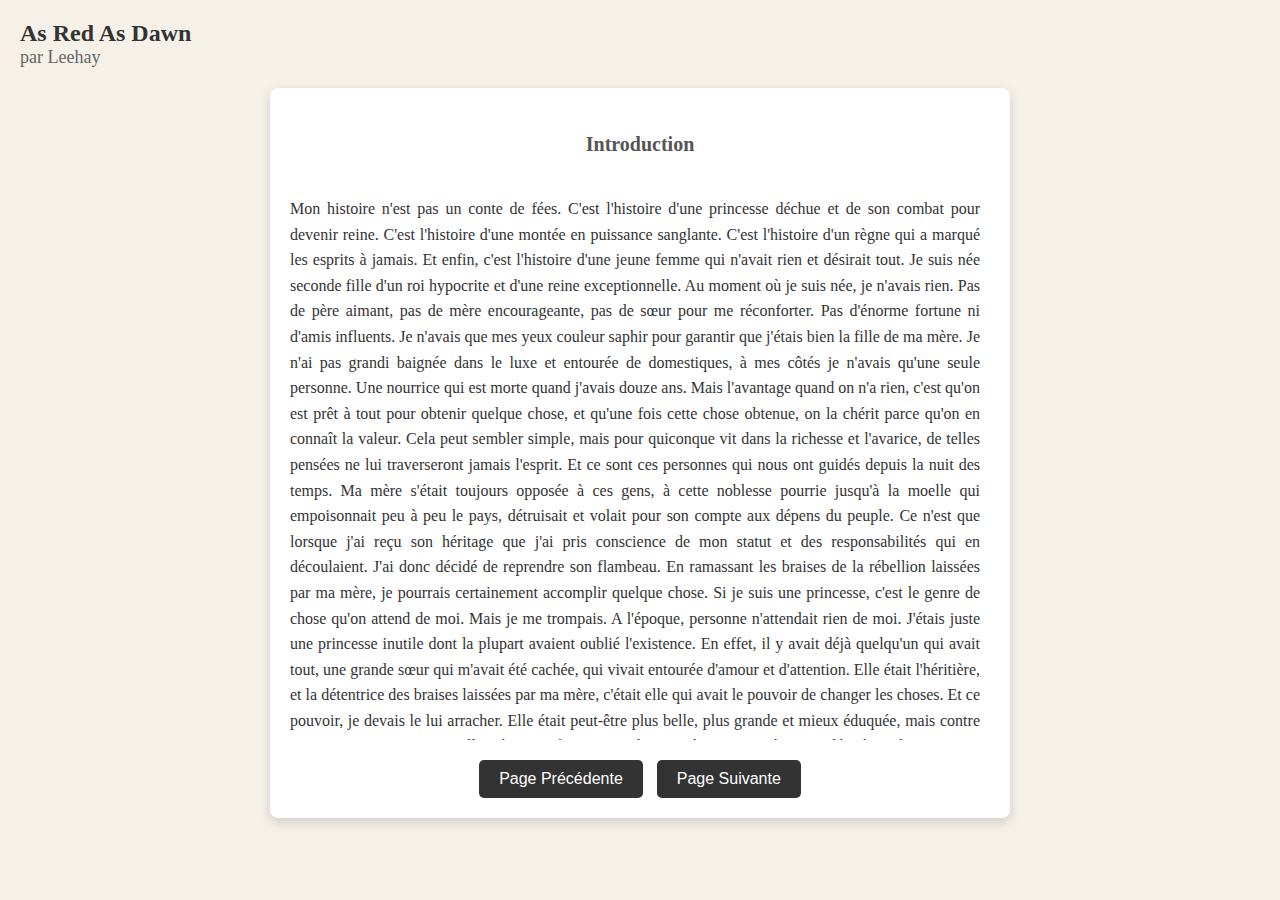
==== commit 1634798e: "Update read.html" ====
--- a/asredasdawn/read.html
+++ b/asredasdawn/read.html
@@ -10,7 +10,7 @@
 
 <div class="header">
     <h1>As Red As Dawn</h1>
-    <h2>par [Auteur]</h2>
+    <h2>par Leehay</h2>
 </div>
 
 <div class="book-container">
--- a/asredasdawn/styles.css
+++ b/asredasdawn/styles.css
@@ -3,14 +3,35 @@
     font-family: Georgia, serif;
     color: #333;
     background-color: #f5f1e8;
+    margin: 0;
     display: flex;
-    justify-content: center;
+    flex-direction: column;
     align-items: center;
-    height: 100vh;
-    margin: 0;
     overflow: hidden;
 }
 
+.header {
+    align-self: flex-start;
+    padding: 20px;
+}
+
+h1, h2 {
+    margin: 0;
+    padding: 0;
+    color: #333;
+}
+
+h1 {
+    font-size: 24px;
+}
+
+h2 {
+    font-size: 18px;
+    font-weight: normal;
+    color: #666;
+}
+
+/* Conteneur principal pour le livre */
 .book-container {
     width: 60%;
     max-width: 700px;
@@ -20,10 +41,10 @@
     border-radius: 8px;
     line-height: 1.6;
     text-align: justify;
-    position: relative;
+    overflow: hidden;
 }
 
-/* Styles pour chaque page du livre */
+/* Styles pour chaque page */
 .page {
     display: none; /* Cache toutes les pages par défaut */
 }
@@ -33,30 +54,25 @@
     animation: fadeIn 0.6s ease;
 }
 
-/* Conteneur de texte pour chaque page avec défilement */
+.page h3 {
+    text-align: center;
+    font-size: 20px;
+    color: #555;
+}
+
+/* Conteneur pour le texte défilable de chaque page */
 .page-content {
     max-height: 60vh; /* Limite la hauteur du texte à 60% de l'écran */
     overflow-y: auto; /* Ajoute le défilement uniquement sur le contenu de la page */
-    padding-right: 10px; /* Ajoute un espace pour le défilement */
+    padding-right: 10px;
+    padding-bottom: 20px;
+    margin-top: 10px;
 }
 
-/* Effet d'apparition pour chaque page */
+/* Effet d'apparition */
 @keyframes fadeIn {
     from { opacity: 0; }
     to { opacity: 1; }
-}
-
-/* Styles pour le texte et les chapitres */
-p {
-    margin: 1em 0;
-    font-size: 18px;
-}
-
-h2 {
-    text-align: center;
-    font-size: 24px;
-    margin-top: 0;
-    color: #555;
 }
 
 /* Boutons de navigation */
